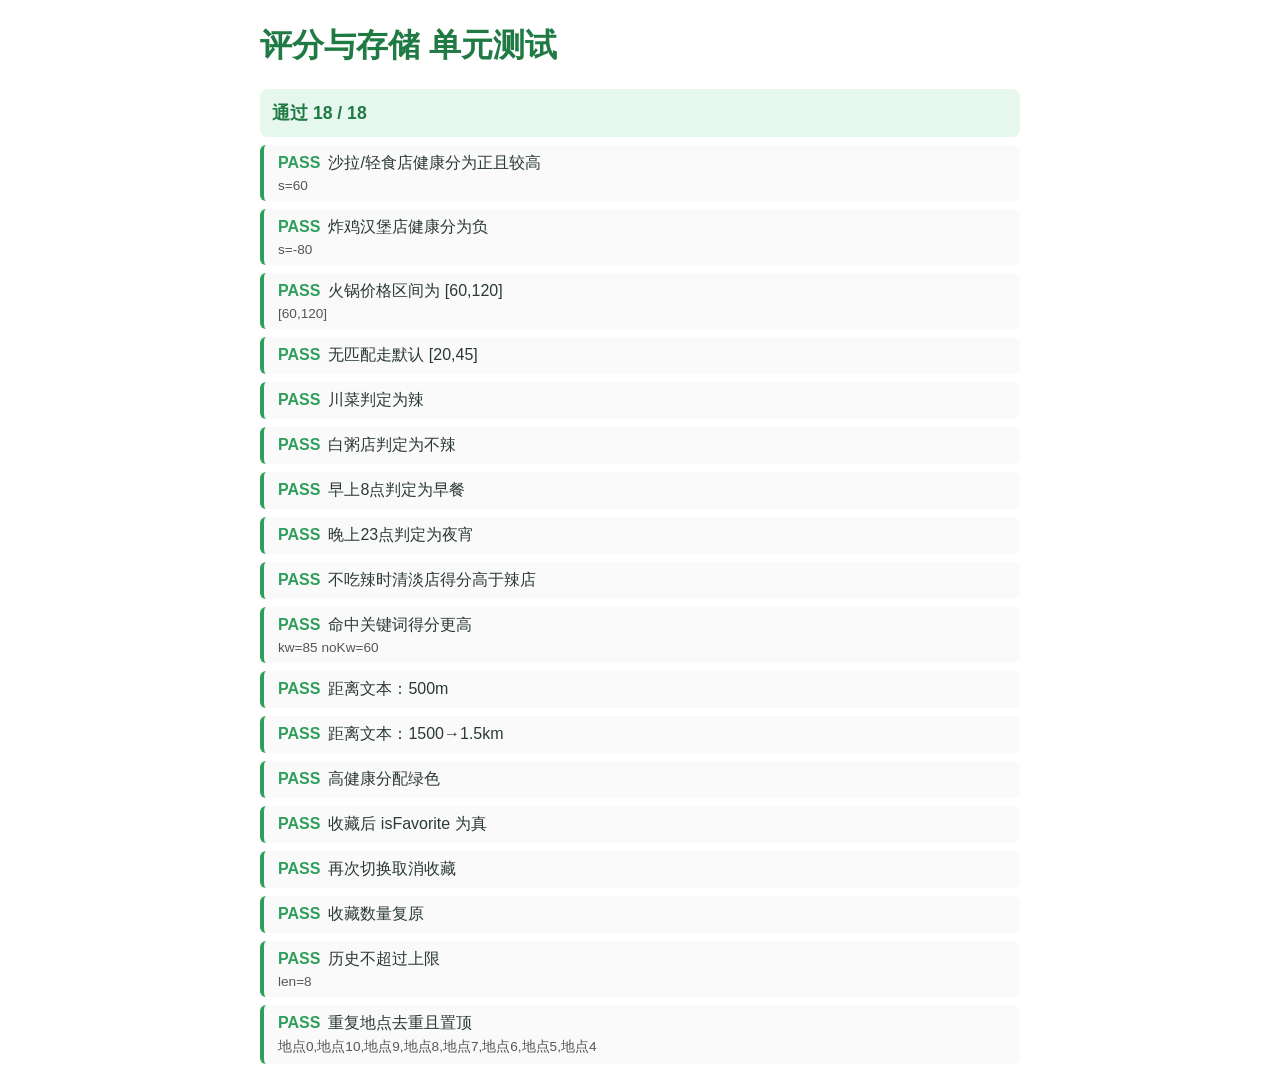
==== tests/test.html @ 79769b71 "refactor: 模块化拆分（HTML/CSS/JS 分层）+ 新增收藏夹与搜索历史 + 单元测试" ====
<!DOCTYPE html>
<html lang="zh-CN">
<head>
  <meta charset="UTF-8" />
  <title>单元测试 · 健康外卖推荐</title>
  <style>
    body { font-family: -apple-system, "Microsoft YaHei", sans-serif; max-width: 760px; margin: 24px auto; padding: 0 16px; color: #2b3a33; }
    h1 { color: #1f7a44; }
    .case { border-left: 4px solid #ccc; padding: 8px 14px; margin: 8px 0; border-radius: 6px; background: #fafafa; }
    .pass { border-color: #2e9e5b; }
    .fail { border-color: #e8743b; background: #fdf0e9; }
    .tag { font-weight: 700; margin-right: 8px; }
    .pass .tag { color: #2e9e5b; }
    .fail .tag { color: #e8743b; }
    #summary { font-size: 1.1em; font-weight: 700; padding: 12px; border-radius: 8px; }
    .detail { font-size: .85em; color: #555; margin-top: 4px; }
  </style>
</head>
<body>
  <h1>评分与存储 单元测试</h1>
  <div id="summary"></div>
  <div id="results"></div>

  <script src="../js/config.js"></script>
  <script src="../js/data/health-rules.js"></script>
  <script src="../js/data/food-rules.js"></script>
  <script src="../js/engine/scorer.js"></script>
  <script src="../js/engine/storage.js"></script>

  <script>
    const results = [];
    const assert = (name, cond, detail) => results.push({ name, ok: !!cond, detail: detail || "" });

    // ---- 健康度 ----
    (function () {
      const salad = Scorer.healthScore({ name: "超级元气沙拉轻食", type: "餐饮服务;快餐" });
      assert("沙拉/轻食店健康分为正且较高", salad.s >= 30, "s=" + salad.s);
      const fried = Scorer.healthScore({ name: "炸鸡汉堡披萨店", type: "餐饮服务" });
      assert("炸鸡汉堡店健康分为负", fried.s < 0, "s=" + fried.s);
    })();

    // ---- 价格 ----
    (function () {
      assert("火锅价格区间为 [60,120]", JSON.stringify(Scorer.estPrice({ name: "老灶火锅", type: "" })) === "[60,120]", JSON.stringify(Scorer.estPrice({ name: "老灶火锅", type: "" })));
      assert("无匹配走默认 [20,45]", JSON.stringify(Scorer.estPrice({ name: "某某餐厅", type: "" })) === "[20,45]");
    })();

    // ---- 辣味 ----
    (function () {
      assert("川菜判定为辣", Scorer.isSpicy({ name: "正宗川菜馆", type: "" }) === true);
      assert("白粥店判定为不辣", Scorer.isSpicy({ name: "广式白粥铺", type: "" }) === false);
    })();

    // ---- 餐次 ----
    (function () {
      assert("早上8点判定为早餐", Scorer.autoMeal(new Date(2026, 0, 1, 8, 0)) === "breakfast");
      assert("晚上23点判定为夜宵", Scorer.autoMeal(new Date(2026, 0, 1, 23, 0)) === "night");
    })();

    // ---- 美食排序：关键词与不吃辣 ----
    (function () {
      const poiSpicy = { name: "麻辣香锅", type: "", distance: 500 };
      const poiMild = { name: "日式定食", type: "", distance: 500 };
      const noSpicy = { keyword: "", spicy: "no", people: 2, meal: "auto" };
      assert("不吃辣时清淡店得分高于辣店",
        Scorer.rankFood(poiMild, noSpicy) > Scorer.rankFood(poiSpicy, noSpicy));
      const kwBoost = Scorer.rankFood({ name: "海鲜大排档", type: "", distance: 500 }, { keyword: "海鲜", spicy: "any", people: 2, meal: "auto" });
      const noKw = Scorer.rankFood({ name: "海鲜大排档", type: "", distance: 500 }, { keyword: "", spicy: "any", people: 2, meal: "auto" });
      assert("命中关键词得分更高", kwBoost > noKw, `kw=${kwBoost} noKw=${noKw}`);
    })();

    // ---- 工具函数 ----
    (function () {
      assert("距离文本：500m", Scorer.distText(500) === "500 m");
      assert("距离文本：1500→1.5km", Scorer.distText(1500) === "1.5 km");
      assert("高健康分配绿色", Scorer.scoreColor(50) === "#2e9e5b");
    })();

    // ---- 收藏夹 ----
    (function () {
      const before = Store.getFavorites().length;
      const poi = { id: "__test_poi__", name: "测试店", type: "", address: "", location: [0, 0] };
      const added = Store.toggleFavorite(poi);
      assert("收藏后 isFavorite 为真", added === true && Store.isFavorite("__test_poi__"));
      const removed = Store.toggleFavorite(poi);
      assert("再次切换取消收藏", removed === false && !Store.isFavorite("__test_poi__"));
      assert("收藏数量复原", Store.getFavorites().length === before);
    })();

    // ---- 历史去重与上限 ----
    (function () {
      Store.clearHistory();
      for (let i = 0; i < CONFIG.HISTORY_LIMIT + 3; i++) {
        Store.addHistory({ label: "地点" + i, center: [i, i] });
      }
      assert("历史不超过上限", Store.getHistory().length === CONFIG.HISTORY_LIMIT, "len=" + Store.getHistory().length);
      Store.addHistory({ label: "地点0", center: [0, 0] });
      const labels = Store.getHistory().map((h) => h.label);
      const dup = labels.filter((l) => l === "地点0").length;
      assert("重复地点去重且置顶", dup === 1 && labels[0] === "地点0", labels.join(","));
      Store.clearHistory();
    })();

    // ---- 渲染 ----
    const passed = results.filter((r) => r.ok).length;
    const total = results.length;
    const sum = document.getElementById("summary");
    sum.textContent = `通过 ${passed} / ${total}`;
    sum.style.background = passed === total ? "#e6f7ee" : "#fdf0e9";
    sum.style.color = passed === total ? "#1f7a44" : "#e8743b";
    document.getElementById("results").innerHTML = results.map((r) =>
      `<div class="case ${r.ok ? "pass" : "fail"}"><span class="tag">${r.ok ? "PASS" : "FAIL"}</span>${r.name}${r.detail ? `<div class="detail">${r.detail}</div>` : ""}</div>`
    ).join("");
  </script>
</body>
</html>
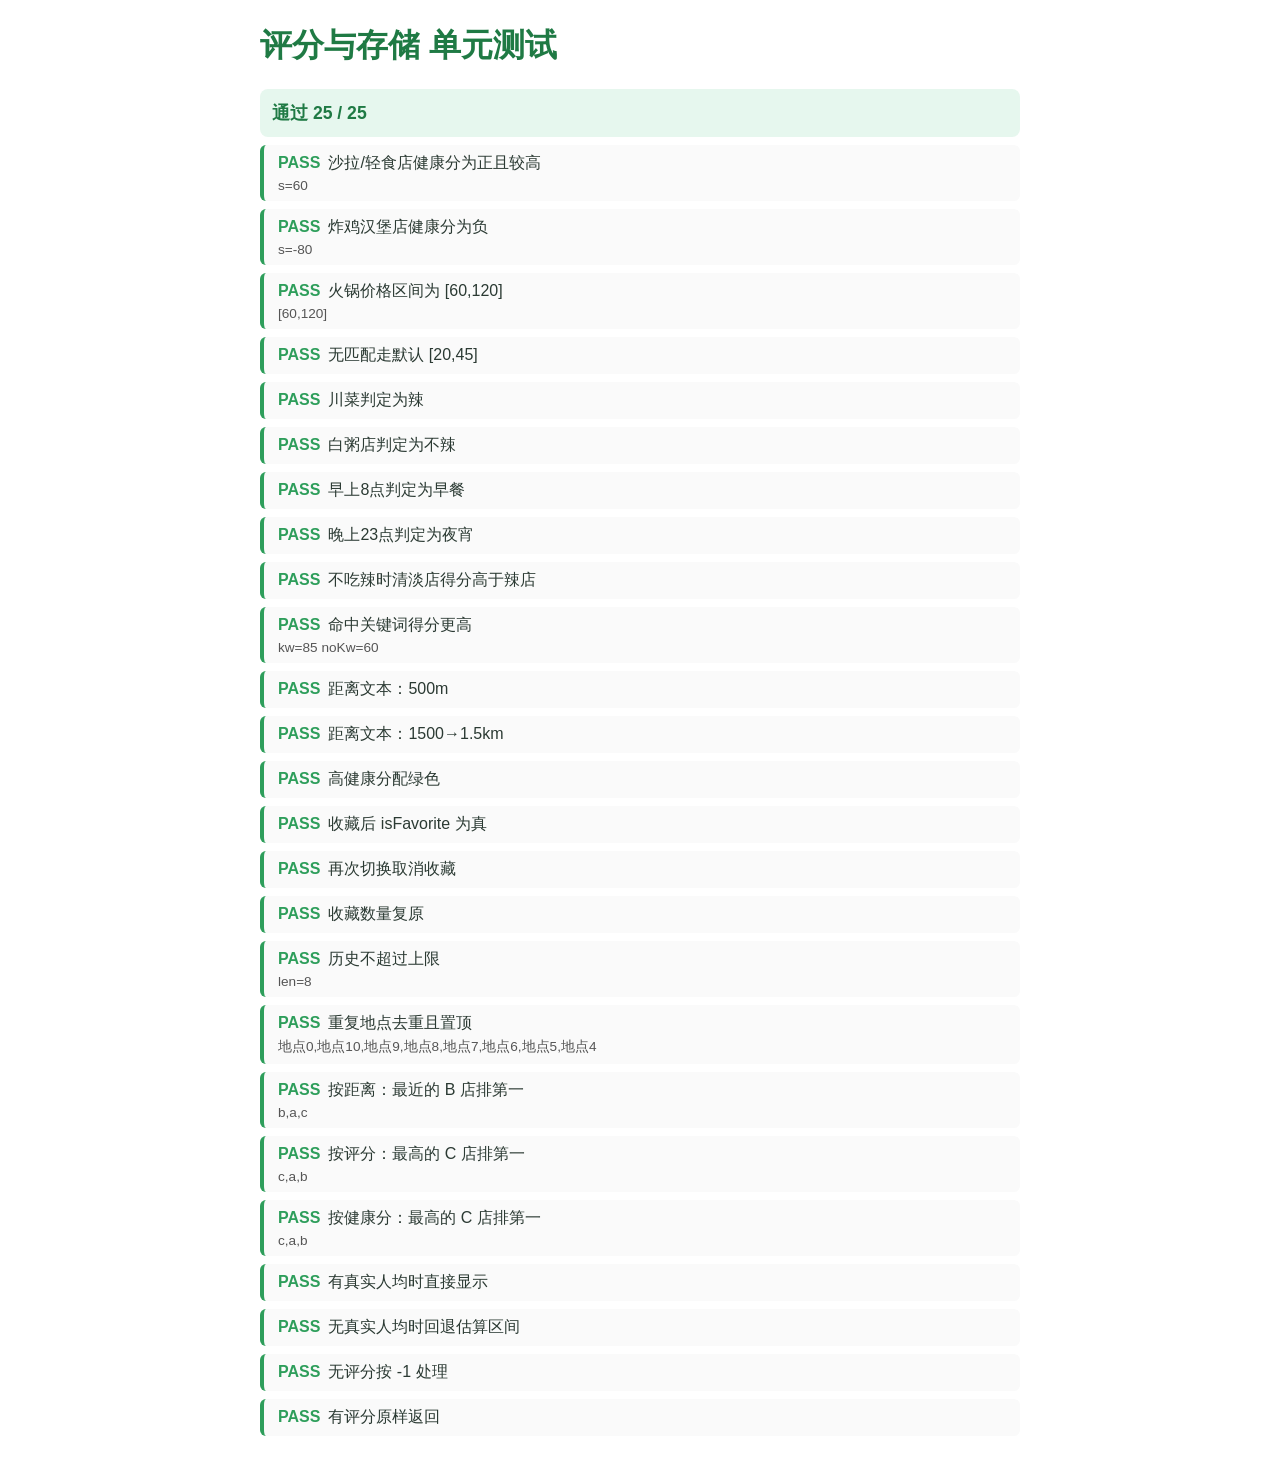
==== commit 026d58dd: "feat: 真实评分/人均 + 多维排序 + 评分筛选 + 列表/地图双视图 + 分页加载更多" ====
--- a/tests/test.html
+++ b/tests/test.html
@@ -101,6 +101,34 @@
       Store.clearHistory();
     })();
 
+    // ---- 排序 sortBy ----
+    (function () {
+      const pois = [
+        { id: "a", name: "A店", type: "", distance: 800, rating: 4.2, _health: { s: 10, hit: [], bad: [] } },
+        { id: "b", name: "B店", type: "", distance: 300, rating: 3.0, _health: { s: -5, hit: [], bad: [] } },
+        { id: "c", name: "C店", type: "", distance: 1500, rating: 4.8, _health: { s: 30, hit: [], bad: [] } },
+      ];
+      const ctx = { view: "health", goal: "balance", filters: {} };
+      const byDist = Scorer.sortBy(pois, "distance", ctx);
+      assert("按距离：最近的 B 店排第一", byDist[0].id === "b", byDist.map((p) => p.id).join(","));
+      const byRating = Scorer.sortBy(pois, "rating", ctx);
+      assert("按评分：最高的 C 店排第一", byRating[0].id === "c", byRating.map((p) => p.id).join(","));
+      const byHealth = Scorer.sortBy(pois, "health", ctx);
+      assert("按健康分：最高的 C 店排第一", byHealth[0].id === "c", byHealth.map((p) => p.id).join(","));
+    })();
+
+    // ---- 价格文本 priceText ----
+    (function () {
+      assert("有真实人均时直接显示", Scorer.priceText({ name: "某店", type: "", cost: 58 }) === "¥58");
+      assert("无真实人均时回退估算区间", Scorer.priceText({ name: "老灶火锅", type: "" }) === "¥60-120");
+    })();
+
+    // ---- 评分取值 ----
+    (function () {
+      assert("无评分按 -1 处理", Scorer.ratingOf({ name: "x", type: "" }) === -1);
+      assert("有评分原样返回", Scorer.ratingOf({ name: "x", type: "", rating: 4.5 }) === 4.5);
+    })();
+
     // ---- 渲染 ----
     const passed = results.filter((r) => r.ok).length;
     const total = results.length;
